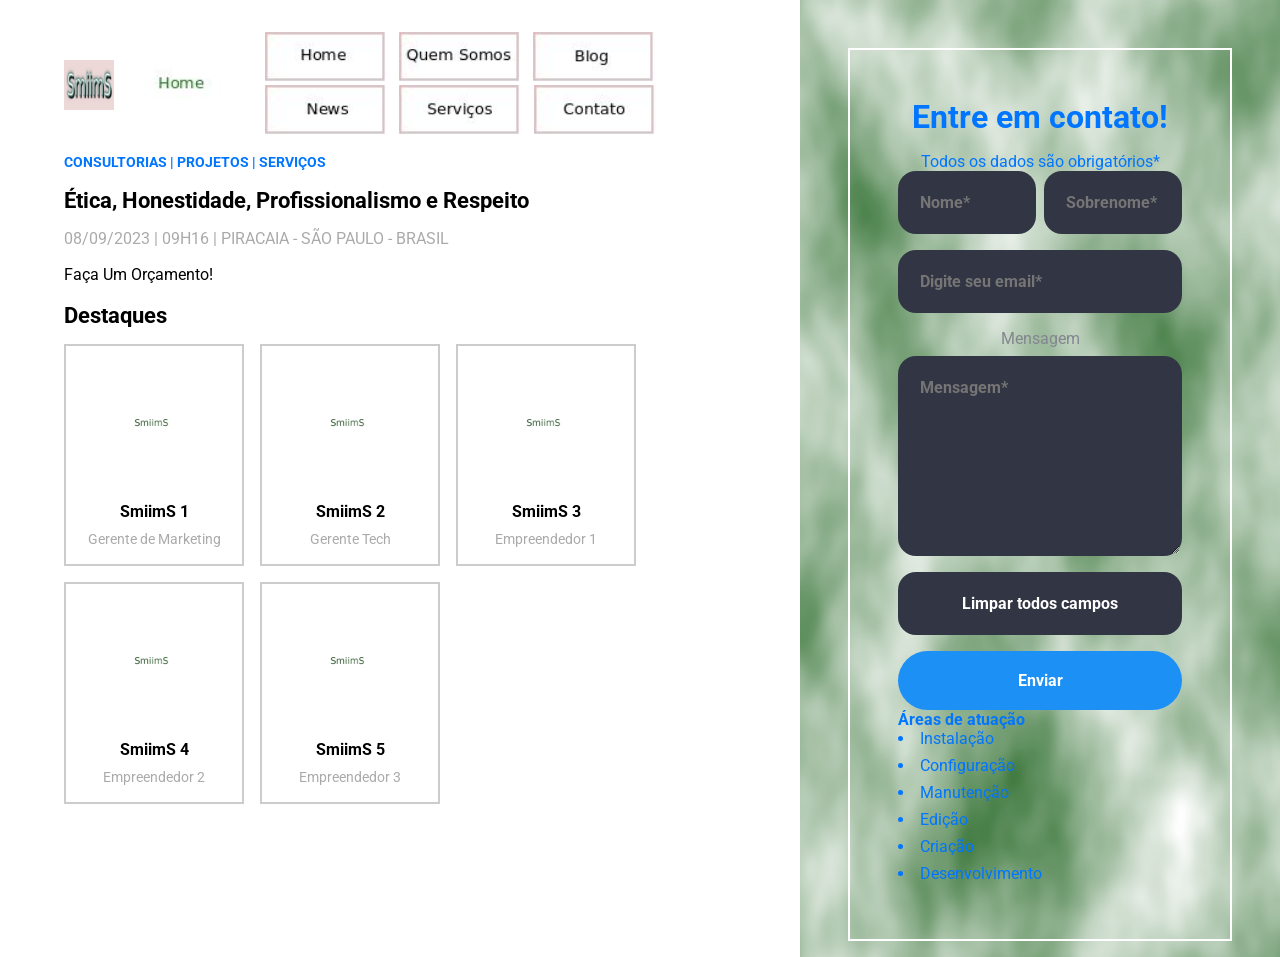
==== index.html @ 4cac1820 "Site  html, css e javascript insercao de imagens no menu - 07" ====
<!DOCTYPE html>
<html lang="en">
<head>
    <meta charset="UTF-8">
    <meta http-equiv="X-UA-Compatible" content="IE=edge" />
    <meta name="viewport" content="width=device-width, initial-scale=1.0">
    <title>SmiimS</title>
    <!--google fonts-->
    <link rel="preconnect" href="https://fonts.googleapis.com">
    <link rel="preconnect" href="https://fonts.gstatic.com" crossorigin>
    <link href="https://fonts.googleapis.com/css2?family=Roboto:ital,wght@0,100;0,300;0,400;0,500;0,700;0,900;1,100;1,300;1,400;1,500;1,700;1,900&display=swap" rel="stylesheet">
    <script src="javascript/app.js" defer></script>
   

    <!--Chamando o css-->
    <link rel="stylesheet" href="css/styles.css">
</head>
<body>
    <div id="about-container">
        <div id="brand">
            <img src="img/saasweeklogo.png" alt="SmiimS">
            <div><img src="img/home.jpeg" alt=""></div>
            <div id="menu_pgs">
                
                <nav id="nav_menu">
                    <a id="padding" href="index.html"><img src="img/img_home.jpeg"/></a>
                    <a id="padding" href="quem_somos.html"><img src="img/img_quem_somos.jpeg"/></a>
                    <a id="padding" href="blog.html"><img src="img/img_blog.jpeg"/></a>
                    <a id="padding" href="news.html"><img src="img/img_news.jpeg"/></a>
                    <a id="padding" href="servicos.html"><img src="img/img_servicos.jpeg"/></a>
                    <a id="padding" href="contato.html"><img src="img/img_contato.jpeg"/></a>
                </nav>
                
            </div>
        </div>
        <p id="exclusive">Consultorias | Projetos | Serviços</p>
        <h2>Ética, Honestidade,  Profissionalismo e Respeito</h2>
        <p id="date"> 08/09/2023 | 09h16 | Piracaia - São Paulo - Brasil</p>
        <p id="description">Faça Um Orçamento!</p>
        <h4>Destaques</h4>
        <div id="users-container">
            <div class="user-card">
                <img src="img/user_1.jpg" alt="SmiimS 1">
                <p class="user-name">SmiimS 1</p>
                <p class="user-role">Gerente de Marketing</p>
            </div>
            <div class="user-card">
                <img src="img/user_2.jpg" alt="SmiimS 2">
                <p class="user-name">SmiimS 2</p>
                <p class="user-role">Gerente  Tech</p>
            </div>
            <div class="user-card">
                <img src="img/user_3.jpg" alt="SmiimS 3">
                <p class="user-name">SmiimS 3</p>
                <p class="user-role">Empreendedor 1</p>
            </div>
            <div class="user-card">
                <img src="img/user_3.jpg" alt="SmiimS 4">
                <p class="user-name">SmiimS 4</p>
                <p class="user-role">Empreendedor 2</p>
            </div>
            <div class="user-card">
                <img src="img/user_3.jpg" alt="SmiimS 5">
                <p class="user-name">SmiimS 5</p>
                <p class="user-role">Empreendedor 3</p>
            </div>
            
        </div>
         
    </div>
    
      
    
    <div id="form-container">
        <div id="form-inner">
            <h3>Entre em contato!</h3>
            <p>Todos os dados são obrigatórios*</p>
            <form action="https://formsubmit.co/ajax/smiims@smiims.com.br"
            method="POST" data-form >
                <div id="name-container">
                    <input type="text" name="nome" id="nome" placeholder="Nome*" required/>
                    <input type="text" name="lastname" id="lastname" placeholder="Sobrenome*" required/>
                </div>
                <input type="email" name="email" id="email" placeholder="Digite seu email*" required/>
                <label for="mensagem">Mensagem</label>
                <textarea name="mensagem" id="mensagem" placeholder="Mensagem*" required></textarea>
                <input type="reset" name="limpar" value="Limpar todos campos">
                <button type="submit" data-button>Enviar</button>
                
            </form>
           
            <div id="benefits">
                <h4>Áreas de atuação</h4>
                <ul>
                    <li>Instalação</li>
                    <li>Configuração</li>
                    <li>Manutenção</li>
                    <li>Edição</li>
                    <li>Criação</li>
                    <li>Desenvolvimento</li>
                </ul>


            </div>



        </div>

    </div> 
</body>
</html>
---- css/styles.css ----
/*All*/
* {
    margin: 0;
    padding: 0;
    box-sizing: border-box;
    font-family: "Roboto";  
}

body {
    display: flex;
    flex-wrap: wrap;
}

/*Event*/
#about-container {
    flex: 1.4;
    padding: 2em 4rem;
}

#brand {
    display: flex;
    align-items: center;
    font-size: 0.8rem;
    margin-bottom: 1rem;
}

#brand img {
    height: 50px;
    margin-right: 0.6rem;
}

#nav_menu {
    margin-left: 0.6rem;
}

#exclusive {
    text-transform: uppercase;
    color: #0075ff;
    font-weight: bold;
    font-size: 0.9rem;
    margin-bottom: 1rem;
}

#about-container h2 {
    font-size: 1.4rem;
    max-width: 500px;
    margin-bottom: 1rem;

}

#date {
    text-transform: uppercase;
    color: #aaa;
    margin-bottom: 1rem;
}

#description {
    max-width: 500px;
    margin-bottom: 1rem;
    line-height: 1.4rem;

}

#about-container h4 {
    font-size: 1.4rem;
    margin-bottom: 1rem;

}

#users-container {
    display: flex;
    flex-wrap: wrap;
    gap: 1rem;

}

.user-card {
    border: 2px solid #ccc;
    padding: 1rem;
    width: 180px;
    text-align: center;

}

.user-card img {
    width: 120px;
    border-radius: 50%;
    margin-bottom: 1rem;
}

.user-card .user-name {
    font-weight: bold;
    margin-bottom: 0.6rem;

}

.user-card .user-role {
    color: #aaa;
    font-size: 0.9rem;

}


/*Form*/
#form-container {
    flex: 1;
    background-image: url("../img/pattern.png");
    background-size: cover;
    color: #0075ff;
}

#form-inner {
    margin: 3rem;
    padding: 3rem;
    border: 2px solid #fff;
    text-align: center;
    display: flex;
    flex-direction: column;
    align-items: center;
}

#form-inner h3 {
    font-size: 2rem;
    margin-bottom: 1rem;
}

#form-inner {
    margin-bottom: 1rem;
}

#register-form {
    display: flex;
    flex-direction: column;
    gap: 0.5rem;
    margin-bottom: 2rem;
}

#name-container {
    display: flex;
    gap: 0.5rem;

}

#register-form input {
    padding: 0.8rem 0.6rem;
    border: none;
    border-radius: 3px;

}

#email {
    min-width: 100%;

}

#register-form input[type="submit"] {
    background-color: transparent;
    color: #0075ff;
    border: 2px solid #0075ff;
    font-size: 1.1rem;
    font-weight: bold;
    cursor: pointer;
    transition: 0.4s;

}

#register-form input[type="submit"]:hover {
    background-color: #0075ff;
    color: #fff;
}

#benefits {
    text-align: left;
    align-self: start;

}

benefits h4 {
    font-size: 1.4rem;
    margin-bottom: 1rem;

}

#benefits ul {
    list-style-position:inside;
}

#benefits li {
    margin-bottom: 0.5rem;
}

/*responsive*/
@media(max-width: 450px) {
   body {
    flex: column;
    padding: 2rem;
    padding-bottom: 0;
   }
   #about-container h2 {
    font-size: 3rem;
   }

   #exclusive, #date {
    font-size: 1.4rem;
   }

   #description {
    font-size: 1.6rem;
    line-height: 2.2rem;
   }

   #users-container {
    flex-direction: column;
   }

   .user-card {
    width: 100%;
    padding: 2rem;
   }

   .user-card img {
    width: 180px;
   }

   .user-card .user-name {
    font-size: 1.6rem;
   }

   .user-card .user-role {
    font-size: 1.4rem;
   }

   #form-inner {
    padding: 2rem;
    margin: 2rem;
   }
   
   #register-form, #name-container {
    gap: 1rem;
   }



}

label,
input,
textarea,
button {
  display: block;
}

input,
textarea,
button {
  width: 100%;
  font: inherit;
  padding: 1.25rem;
  font-weight: 700;
}

input,
textarea {
  margin-bottom: 1rem;
  color: white;
  background: #323644;
  border: 0.125rem solid transparent;
  border-radius: 1.125rem;
  transition: border-color 0.3s, box-shadow 0.3s;
}

input:hover,
input:focus,
textarea:hover,
textarea:focus {
  outline: none;
  border-color: #1d90f5;
  box-shadow: 0 0 0 0.3125rem #26344a;
}

label {
  margin-bottom: 0.5rem;
  color: #84868f;
}

textarea {
  min-height: 12.5rem;
  resize: vertical;
}

button {
  border: none;
  border-radius: 99px;
  color: white;
  background: #1d90f5;
  cursor: pointer;
  transition: 0.3s;
}

button:hover,
button:focus {
  outline: none;
  background: #1c70d3;
}

button:disabled {
  cursor: not-allowed;
  background: #555b69;
}

.success,
.error {
  text-align: center;
}

.success {
  color: greenyellow;
}

.error {
  color: tomato;
}
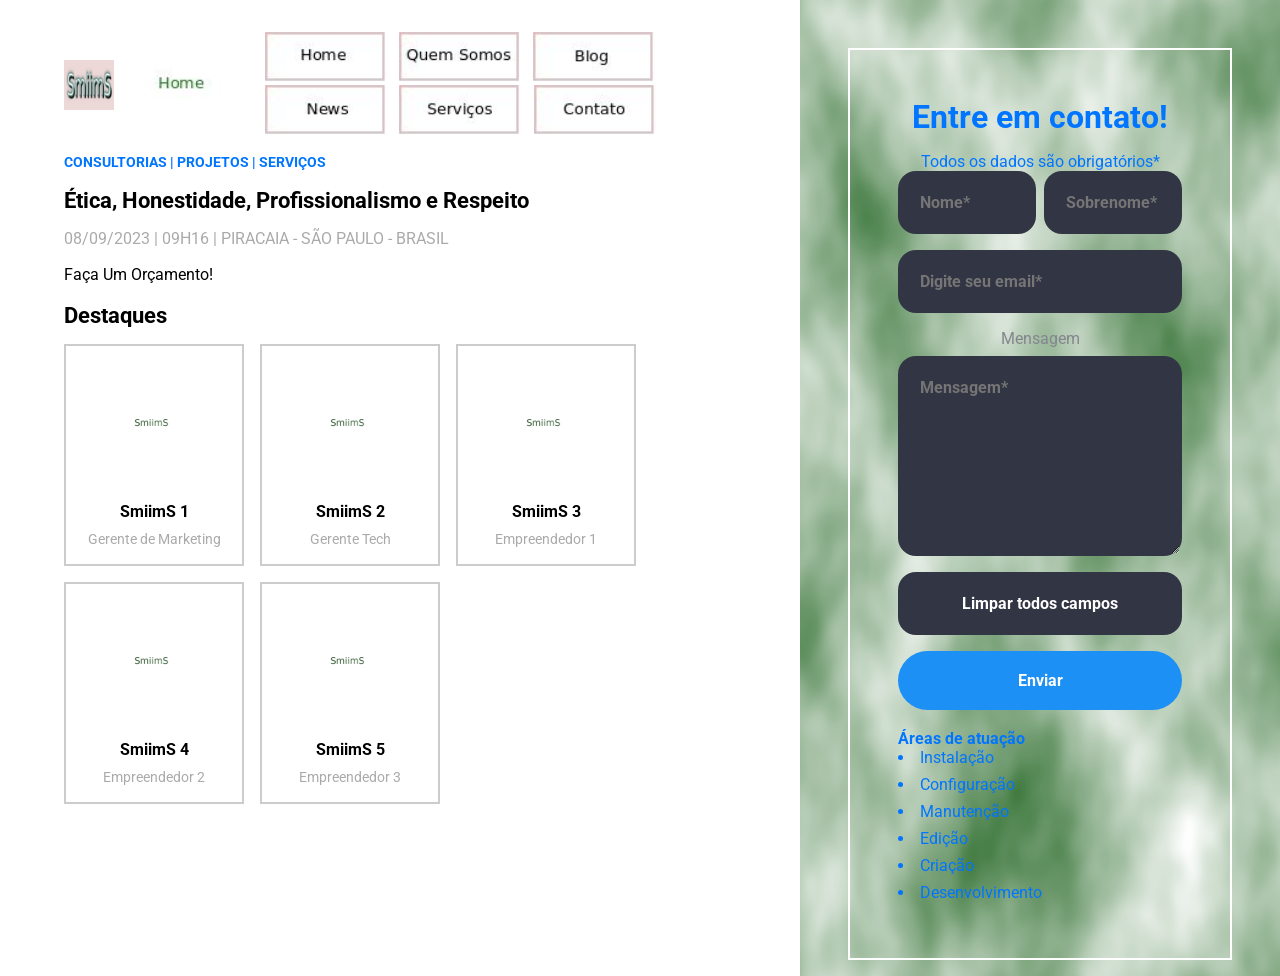
==== commit d7269f97: "Site  html, css e javascript separacao noi form coa a area de atuacao- 08" ====
--- a/index.html
+++ b/index.html
@@ -88,7 +88,7 @@
                 <button type="submit" data-button>Enviar</button>
                 
             </form>
-           
+            <br>
             <div id="benefits">
                 <h4>Áreas de atuação</h4>
                 <ul>
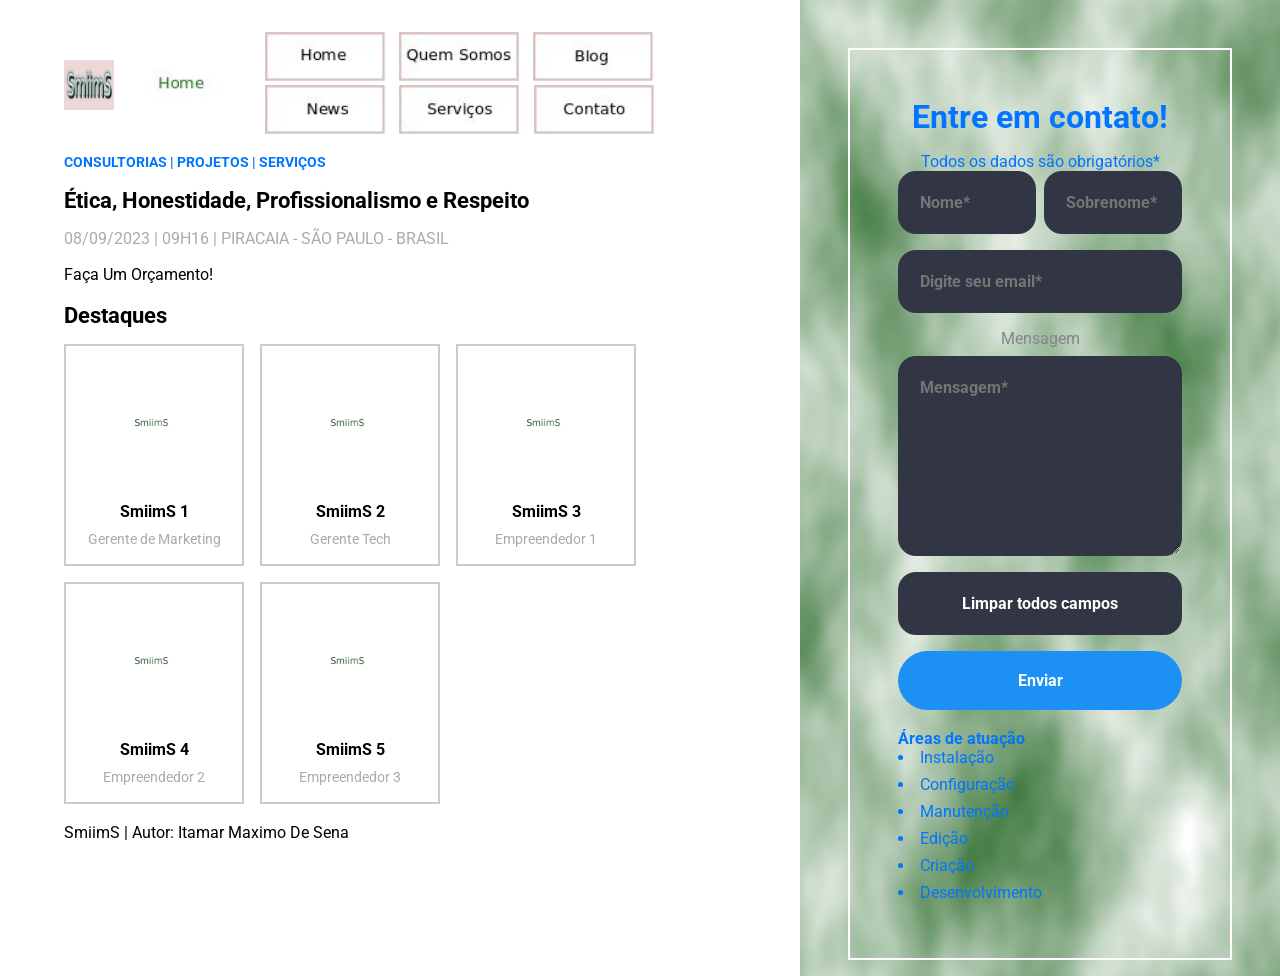
==== commit 5600a09f: "Site  html, css e javascript acrescentando o rodape no site- 09" ====
--- a/index.html
+++ b/index.html
@@ -66,7 +66,11 @@
             </div>
             
         </div>
-         
+        <div>
+        <br>
+        <footer><p>SmiimS | Autor: Itamar Maximo De Sena</p></footer> 
+        <br>
+        </div>
     </div>
     
       
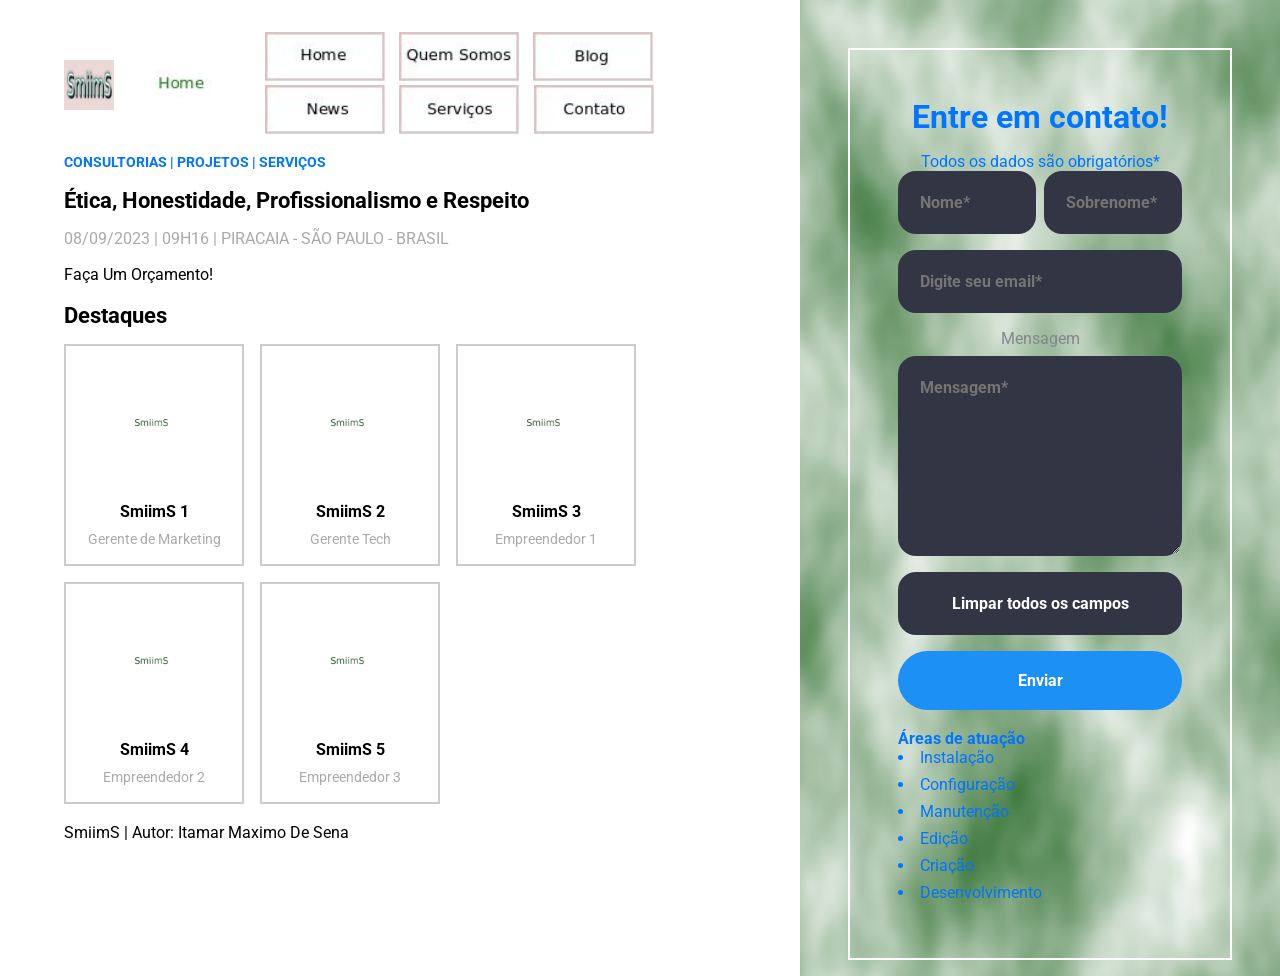
==== commit da7fdde4: "Site  html, css e javascript formulario contato ajuste- 11" ====
--- a/index.html
+++ b/index.html
@@ -88,9 +88,8 @@
                 <input type="email" name="email" id="email" placeholder="Digite seu email*" required/>
                 <label for="mensagem">Mensagem</label>
                 <textarea name="mensagem" id="mensagem" placeholder="Mensagem*" required></textarea>
-                <input type="reset" name="limpar" value="Limpar todos campos">
+                <input type="reset" name="limpar" value="Limpar todos os campos">
                 <button type="submit" data-button>Enviar</button>
-                
             </form>
             <br>
             <div id="benefits">
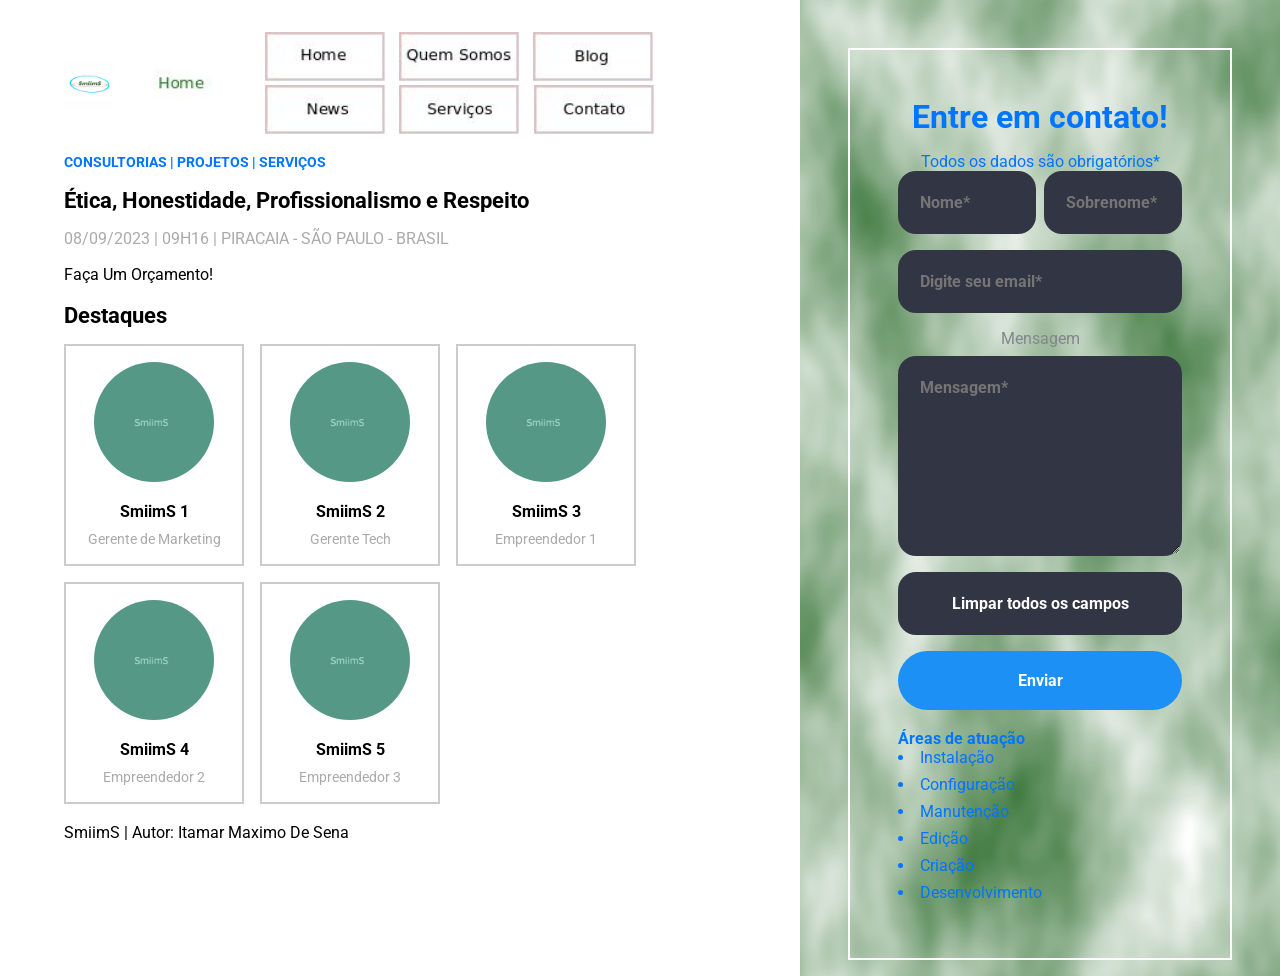
==== commit d6e278f2: "Site  html, css e javascript | atualização e  ajuste da margem do menu e logo do site-13" ====
--- a/index.html
+++ b/index.html
@@ -18,7 +18,7 @@
 <body>
     <div id="about-container">
         <div id="brand">
-            <img src="img/saasweeklogo.png" alt="SmiimS">
+            <img src="./img/logo.jpg" alt="SmiimS">
             <div><img src="img/home.jpeg" alt=""></div>
             <div id="menu_pgs">
                 
--- a/css/styles.css
+++ b/css/styles.css
@@ -46,6 +46,10 @@
     max-width: 500px;
     margin-bottom: 1rem;
 
+}
+
+#nav_menu {
+    max-width: 830px;
 }
 
 #date {
